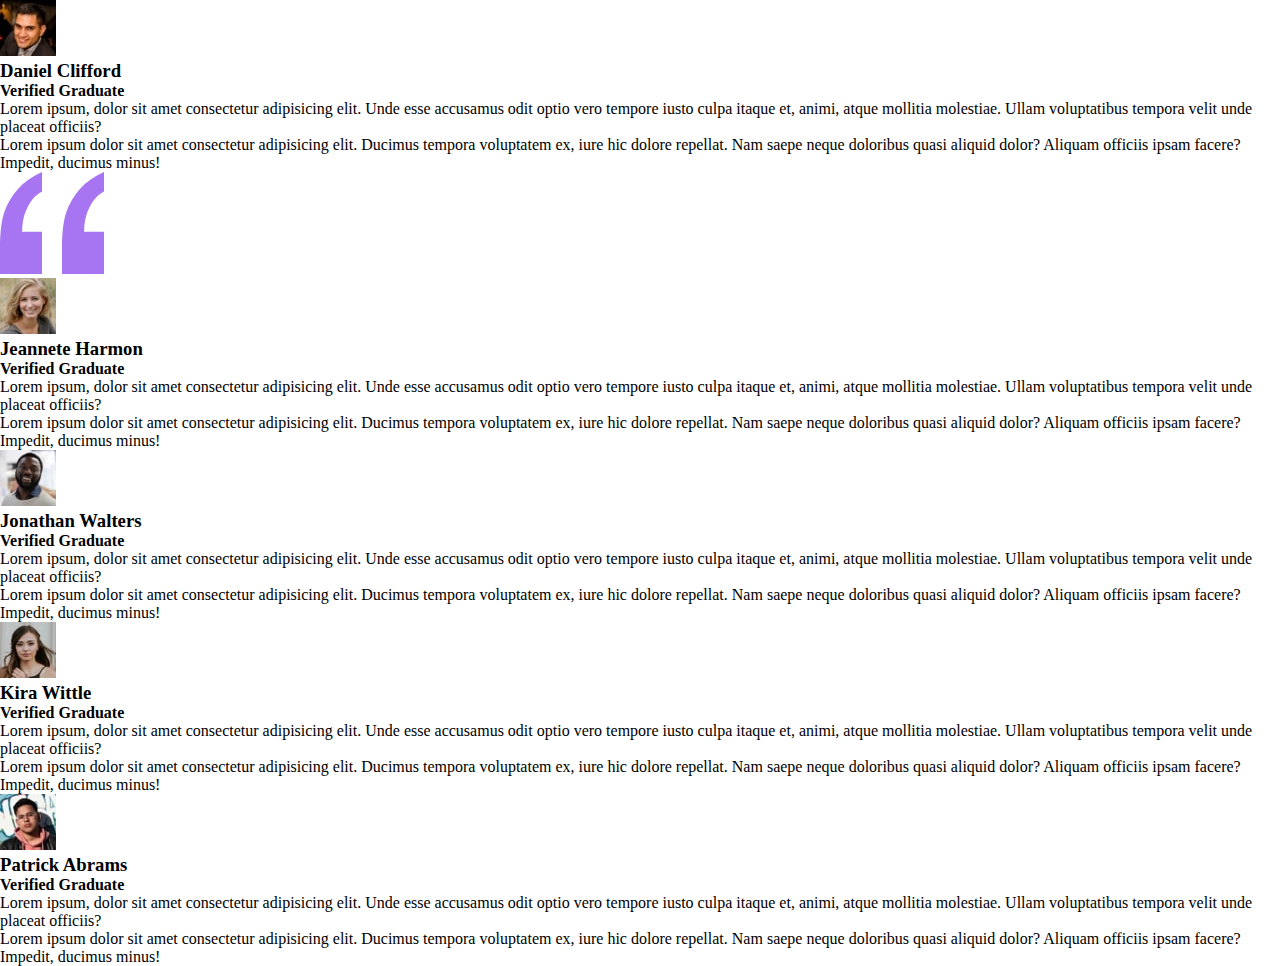
==== src/index.html @ 8eb5393e "primeira versao deste projeto, fiz apenas o HTML e as pastas" ====
<!DOCTYPE html>
<html lang="en">
<head>
    <meta charset="UTF-8">
    <meta name="viewport" content="width=device-width, initial-scale=1.0">
    <link rel="stylesheet" href="./css/reset.css">
    <link rel="stylesheet" href="./css/reponsive.css">
    <link rel="stylesheet" href="./css/style.css">

    <title>Questions and Answers</title>
</head>
<body>

    <main>
        <div>
            <img src="./images/image-daniel.jpg" alt="Daniel">
            <h3>Daniel Clifford</h3>
            <h4>Verified Graduate</h4>
            <p>Lorem ipsum, dolor sit amet consectetur adipisicing elit. Unde esse accusamus odit optio vero tempore iusto culpa itaque et, animi, atque mollitia molestiae. Ullam voluptatibus tempora velit unde placeat officiis?</p>
            <p>Lorem ipsum dolor sit amet consectetur adipisicing elit. Ducimus tempora voluptatem ex, iure hic dolore repellat. Nam saepe neque doloribus quasi aliquid dolor? Aliquam officiis ipsam facere? Impedit, ducimus minus!</p>
            <img src="./images/bg-pattern-quotation.svg" alt="Icon">
        </div>

        <div>
            <img src="./images/image-jeanette.jpg" alt="Jeanette">
            <h3>Jeannete Harmon</h3>
            <h4>Verified Graduate</h4>
            <p>Lorem ipsum, dolor sit amet consectetur adipisicing elit. Unde esse accusamus odit optio vero tempore iusto culpa itaque et, animi, atque mollitia molestiae. Ullam voluptatibus tempora velit unde placeat officiis?</p>
            <p>Lorem ipsum dolor sit amet consectetur adipisicing elit. Ducimus tempora voluptatem ex, iure hic dolore repellat. Nam saepe neque doloribus quasi aliquid dolor? Aliquam officiis ipsam facere? Impedit, ducimus minus!</p>
        </div>

        <div>
            <img src="./images/image-jonathan.jpg" alt="Jonathan">
            <h3>Jonathan Walters</h3>
            <h4>Verified Graduate</h4>
            <p>Lorem ipsum, dolor sit amet consectetur adipisicing elit. Unde esse accusamus odit optio vero tempore iusto culpa itaque et, animi, atque mollitia molestiae. Ullam voluptatibus tempora velit unde placeat officiis?</p>
            <p>Lorem ipsum dolor sit amet consectetur adipisicing elit. Ducimus tempora voluptatem ex, iure hic dolore repellat. Nam saepe neque doloribus quasi aliquid dolor? Aliquam officiis ipsam facere? Impedit, ducimus minus!</p>
        </div>

        <div>
            <img src="./images/image-kira.jpg" alt="Kira">
            <h3>Kira Wittle</h3>
            <h4>Verified Graduate</h4>
            <p>Lorem ipsum, dolor sit amet consectetur adipisicing elit. Unde esse accusamus odit optio vero tempore iusto culpa itaque et, animi, atque mollitia molestiae. Ullam voluptatibus tempora velit unde placeat officiis?</p>
            <p>Lorem ipsum dolor sit amet consectetur adipisicing elit. Ducimus tempora voluptatem ex, iure hic dolore repellat. Nam saepe neque doloribus quasi aliquid dolor? Aliquam officiis ipsam facere? Impedit, ducimus minus!</p>
        </div>

        <div>
            <img src="/src/images/image-patrick.jpg" alt="Patrick">
            <h3>Patrick Abrams</h3>
            <h4>Verified Graduate</h4>
            <p>Lorem ipsum, dolor sit amet consectetur adipisicing elit. Unde esse accusamus odit optio vero tempore iusto culpa itaque et, animi, atque mollitia molestiae. Ullam voluptatibus tempora velit unde placeat officiis?</p>
            <p>Lorem ipsum dolor sit amet consectetur adipisicing elit. Ducimus tempora voluptatem ex, iure hic dolore repellat. Nam saepe neque doloribus quasi aliquid dolor? Aliquam officiis ipsam facere? Impedit, ducimus minus!</p>
        </div>
    </main>
    
</body>
</html>
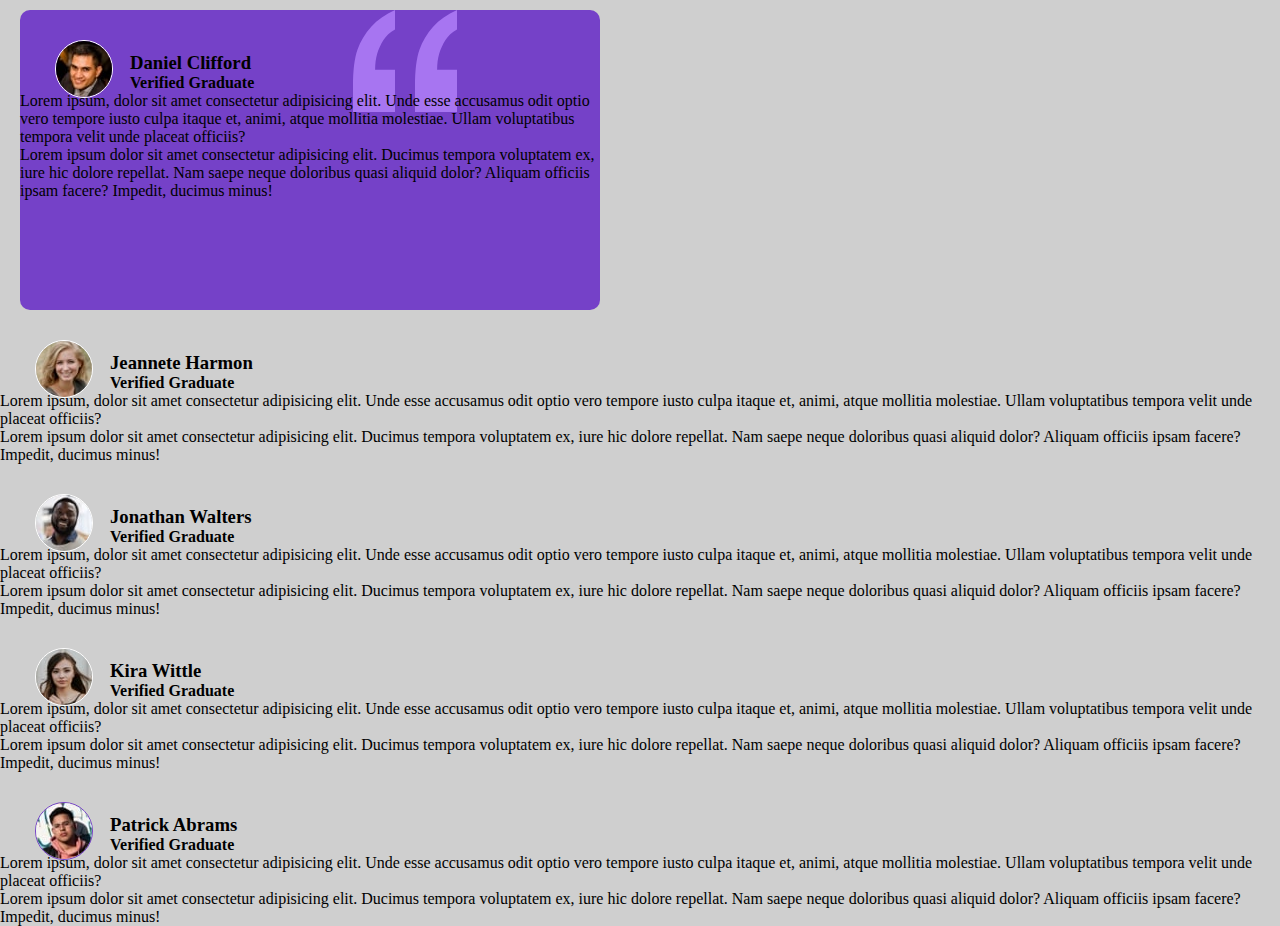
==== commit 28d2a3a2: "nomeei algumas classes e estilizei elas, estou testando nomear na ordem que vou fazendo" ====
--- a/src/index.html
+++ b/src/index.html
@@ -12,43 +12,52 @@
 <body>
 
     <main>
-        <div>
-            <img src="./images/image-daniel.jpg" alt="Daniel">
-            <h3>Daniel Clifford</h3>
-            <h4>Verified Graduate</h4>
-            <p>Lorem ipsum, dolor sit amet consectetur adipisicing elit. Unde esse accusamus odit optio vero tempore iusto culpa itaque et, animi, atque mollitia molestiae. Ullam voluptatibus tempora velit unde placeat officiis?</p>
-            <p>Lorem ipsum dolor sit amet consectetur adipisicing elit. Ducimus tempora voluptatem ex, iure hic dolore repellat. Nam saepe neque doloribus quasi aliquid dolor? Aliquam officiis ipsam facere? Impedit, ducimus minus!</p>
-            <img src="./images/bg-pattern-quotation.svg" alt="Icon">
-        </div>
-
-        <div>
-            <img src="./images/image-jeanette.jpg" alt="Jeanette">
-            <h3>Jeannete Harmon</h3>
-            <h4>Verified Graduate</h4>
+        <div class="box box-daniel">
+            <img class="photo" src="./images/image-daniel.jpg" alt="Daniel">
+            <div class="names">
+                <h3 class="name name-daniel">Daniel Clifford</h3>
+                <h4 class="verification">Verified Graduate</h4>
+            </div>
             <p>Lorem ipsum, dolor sit amet consectetur adipisicing elit. Unde esse accusamus odit optio vero tempore iusto culpa itaque et, animi, atque mollitia molestiae. Ullam voluptatibus tempora velit unde placeat officiis?</p>
             <p>Lorem ipsum dolor sit amet consectetur adipisicing elit. Ducimus tempora voluptatem ex, iure hic dolore repellat. Nam saepe neque doloribus quasi aliquid dolor? Aliquam officiis ipsam facere? Impedit, ducimus minus!</p>
         </div>
 
-        <div>
-            <img src="./images/image-jonathan.jpg" alt="Jonathan">
-            <h3>Jonathan Walters</h3>
-            <h4>Verified Graduate</h4>
+        <div class="box box-jeannete">
+            <img class="photo" src="./images/image-jeanette.jpg" alt="Jeanette">
+            <div class="names">
+                <h3>Jeannete Harmon</h3>
+                <h4>Verified Graduate</h4>
+            </div>
             <p>Lorem ipsum, dolor sit amet consectetur adipisicing elit. Unde esse accusamus odit optio vero tempore iusto culpa itaque et, animi, atque mollitia molestiae. Ullam voluptatibus tempora velit unde placeat officiis?</p>
             <p>Lorem ipsum dolor sit amet consectetur adipisicing elit. Ducimus tempora voluptatem ex, iure hic dolore repellat. Nam saepe neque doloribus quasi aliquid dolor? Aliquam officiis ipsam facere? Impedit, ducimus minus!</p>
         </div>
 
-        <div>
-            <img src="./images/image-kira.jpg" alt="Kira">
-            <h3>Kira Wittle</h3>
-            <h4>Verified Graduate</h4>
+        <div class="box box-jonathan">
+            <img class="photo" src="./images/image-jonathan.jpg" alt="Jonathan">
+            <div class="names">
+                <h3>Jonathan Walters</h3>
+                <h4>Verified Graduate</h4>
+            </div>
             <p>Lorem ipsum, dolor sit amet consectetur adipisicing elit. Unde esse accusamus odit optio vero tempore iusto culpa itaque et, animi, atque mollitia molestiae. Ullam voluptatibus tempora velit unde placeat officiis?</p>
             <p>Lorem ipsum dolor sit amet consectetur adipisicing elit. Ducimus tempora voluptatem ex, iure hic dolore repellat. Nam saepe neque doloribus quasi aliquid dolor? Aliquam officiis ipsam facere? Impedit, ducimus minus!</p>
         </div>
 
-        <div>
-            <img src="/src/images/image-patrick.jpg" alt="Patrick">
-            <h3>Patrick Abrams</h3>
-            <h4>Verified Graduate</h4>
+        <div class="box box-kira">
+            <img class="photo" src="./images/image-kira.jpg" alt="Kira">
+            <div class="names">
+                <h3>Kira Wittle</h3>
+                <h4>Verified Graduate</h4>
+            </div>
+            <p>Lorem ipsum, dolor sit amet consectetur adipisicing elit. Unde esse accusamus odit optio vero tempore iusto culpa itaque et, animi, atque mollitia molestiae. Ullam voluptatibus tempora velit unde placeat officiis?</p>
+            <p>Lorem ipsum dolor sit amet consectetur adipisicing elit. Ducimus tempora voluptatem ex, iure hic dolore repellat. Nam saepe neque doloribus quasi aliquid dolor? Aliquam officiis ipsam facere? Impedit, ducimus minus!</p>
+        </div>
+
+        <div class="box box-patrick">
+            <img class="photo photo-patrick" src="/src/images/image-patrick.jpg" alt="Patrick">
+            <div class="names">
+                <h3>Patrick Abrams</h3>
+                <h4>Verified Graduate</h4>
+            </div>
             <p>Lorem ipsum, dolor sit amet consectetur adipisicing elit. Unde esse accusamus odit optio vero tempore iusto culpa itaque et, animi, atque mollitia molestiae. Ullam voluptatibus tempora velit unde placeat officiis?</p>
             <p>Lorem ipsum dolor sit amet consectetur adipisicing elit. Ducimus tempora voluptatem ex, iure hic dolore repellat. Nam saepe neque doloribus quasi aliquid dolor? Aliquam officiis ipsam facere? Impedit, ducimus minus!</p>
         </div>
--- a/src/css/style.css
+++ b/src/css/style.css
@@ -0,0 +1,34 @@
+body {
+    background-color: hsl(0, 0%, 81%);
+}
+
+.box {
+    border-radius: 10px;
+}
+
+.box-daniel {
+    background-color: hsl(263, 55%, 52%);
+    width: 580px;
+    margin-left: 20px;
+    margin-top: 10px;
+    height: 300px;
+    background-image: url('./bg-pattern-quotation.svg');
+    background-repeat: no-repeat;
+    background-position: 70% 0%;
+}
+
+.photo {
+    border-radius: 50%;
+    border: 1px solid hsl(0, 0%, 100%);
+    margin-left: 35px;
+    margin-top: 30px;
+}
+
+.photo-patrick {
+    border: 1px solid hsl(263, 55%, 52%);
+}
+
+.names {
+    margin-left: 110px;
+    margin-top: -50px;
+}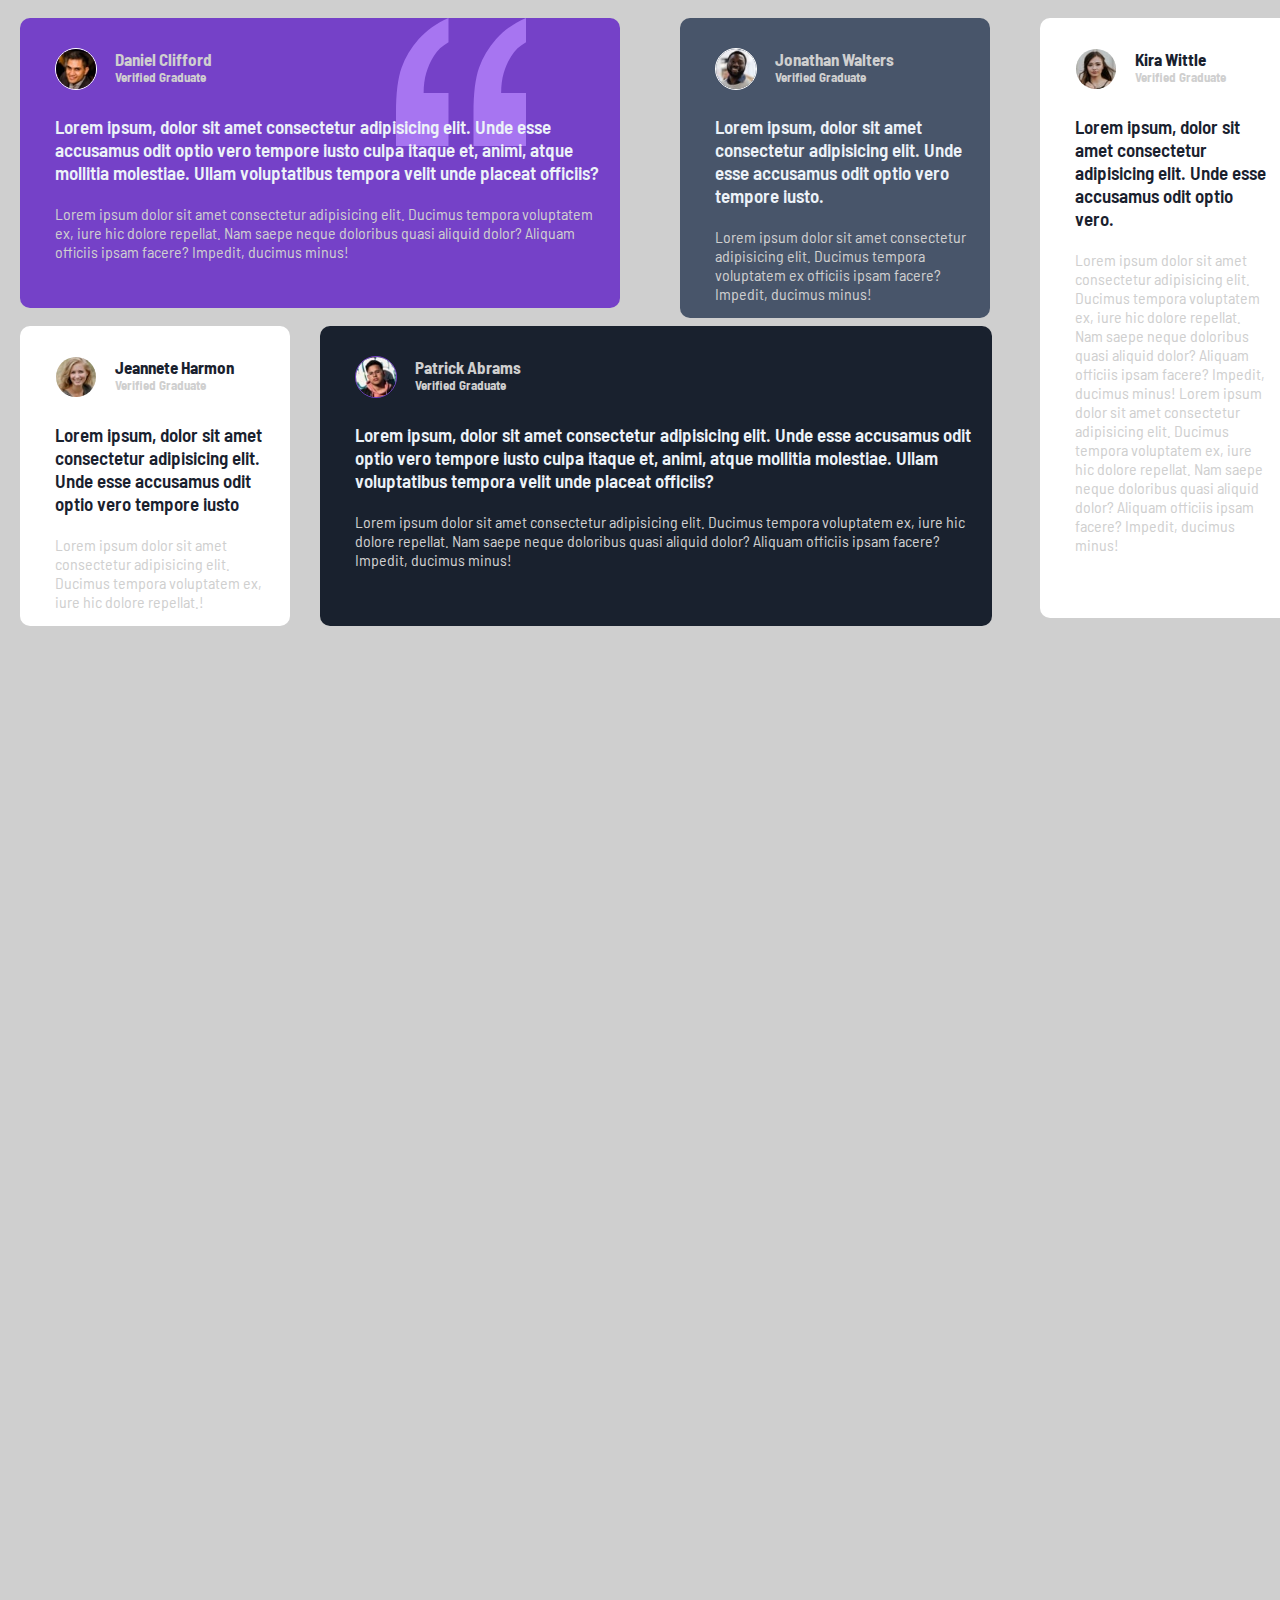
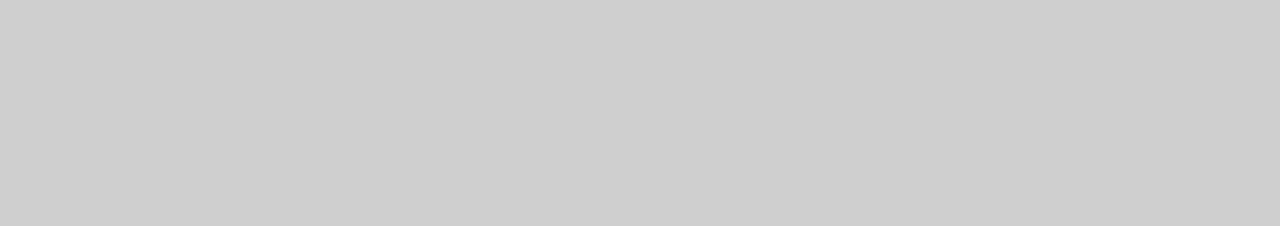
==== commit c889ca9b: "terminei a versao desktop" ====
--- a/src/index.html
+++ b/src/index.html
@@ -1,14 +1,21 @@
 <!DOCTYPE html>
 <html lang="en">
+
 <head>
     <meta charset="UTF-8">
     <meta name="viewport" content="width=device-width, initial-scale=1.0">
     <link rel="stylesheet" href="./css/reset.css">
     <link rel="stylesheet" href="./css/reponsive.css">
     <link rel="stylesheet" href="./css/style.css">
+    <link rel="preconnect" href="https://fonts.googleapis.com">
+    <link rel="preconnect" href="https://fonts.gstatic.com" crossorigin>
+    <link
+        href="https://fonts.googleapis.com/css2?family=Barlow+Semi+Condensed&family=Fraunces:opsz@9..144&family=Hanken+Grotesk&family=Montserrat&family=Pixelify+Sans&family=Rubik:wght@300;400;500;600&family=Secular+One&display=swap"
+        rel="stylesheet">
 
     <title>Questions and Answers</title>
 </head>
+
 <body>
 
     <main>
@@ -18,50 +25,68 @@
                 <h3 class="name name-daniel">Daniel Clifford</h3>
                 <h4 class="verification">Verified Graduate</h4>
             </div>
-            <p>Lorem ipsum, dolor sit amet consectetur adipisicing elit. Unde esse accusamus odit optio vero tempore iusto culpa itaque et, animi, atque mollitia molestiae. Ullam voluptatibus tempora velit unde placeat officiis?</p>
-            <p>Lorem ipsum dolor sit amet consectetur adipisicing elit. Ducimus tempora voluptatem ex, iure hic dolore repellat. Nam saepe neque doloribus quasi aliquid dolor? Aliquam officiis ipsam facere? Impedit, ducimus minus!</p>
+            <p class="title title-daniel">Lorem ipsum, dolor sit amet consectetur adipisicing elit. Unde esse accusamus
+                odit optio vero tempore iusto culpa itaque et, animi, atque mollitia molestiae. Ullam voluptatibus
+                tempora velit unde placeat officiis?</p>
+            <p class="content content-daniel">Lorem ipsum dolor sit amet consectetur adipisicing elit. Ducimus tempora
+                voluptatem ex, iure hic dolore repellat. Nam saepe neque doloribus quasi aliquid dolor? Aliquam officiis
+                ipsam facere? Impedit, ducimus minus!</p>
         </div>
 
         <div class="box box-jeannete">
             <img class="photo" src="./images/image-jeanette.jpg" alt="Jeanette">
             <div class="names">
-                <h3>Jeannete Harmon</h3>
-                <h4>Verified Graduate</h4>
+                <h3 class="name name-jeannete">Jeannete Harmon</h3>
+                <h4 class="verification">Verified Graduate</h4>
             </div>
-            <p>Lorem ipsum, dolor sit amet consectetur adipisicing elit. Unde esse accusamus odit optio vero tempore iusto culpa itaque et, animi, atque mollitia molestiae. Ullam voluptatibus tempora velit unde placeat officiis?</p>
-            <p>Lorem ipsum dolor sit amet consectetur adipisicing elit. Ducimus tempora voluptatem ex, iure hic dolore repellat. Nam saepe neque doloribus quasi aliquid dolor? Aliquam officiis ipsam facere? Impedit, ducimus minus!</p>
+            <p class="title title-jeannete">Lorem ipsum, dolor sit amet consectetur adipisicing elit. Unde esse
+                accusamus odit optio vero tempore iusto </p>
+            <p class="content content-jeannete">Lorem ipsum dolor sit amet consectetur adipisicing elit. Ducimus tempora
+                voluptatem ex, iure hic dolore repellat.!</p>
         </div>
 
         <div class="box box-jonathan">
             <img class="photo" src="./images/image-jonathan.jpg" alt="Jonathan">
             <div class="names">
-                <h3>Jonathan Walters</h3>
-                <h4>Verified Graduate</h4>
+                <h3 class="name name-jonathan">Jonathan Walters</h3>
+                <h4 class="verification">Verified Graduate</h4>
             </div>
-            <p>Lorem ipsum, dolor sit amet consectetur adipisicing elit. Unde esse accusamus odit optio vero tempore iusto culpa itaque et, animi, atque mollitia molestiae. Ullam voluptatibus tempora velit unde placeat officiis?</p>
-            <p>Lorem ipsum dolor sit amet consectetur adipisicing elit. Ducimus tempora voluptatem ex, iure hic dolore repellat. Nam saepe neque doloribus quasi aliquid dolor? Aliquam officiis ipsam facere? Impedit, ducimus minus!</p>
+            <p class="title title-jonathan">Lorem ipsum, dolor sit amet consectetur adipisicing elit. Unde esse
+                accusamus odit optio vero tempore iusto.</p>
+            <p class="content content-jonathan">Lorem ipsum dolor sit amet consectetur adipisicing elit. Ducimus tempora
+                voluptatem ex officiis ipsam facere? Impedit, ducimus minus!</p>
         </div>
 
         <div class="box box-kira">
             <img class="photo" src="./images/image-kira.jpg" alt="Kira">
             <div class="names">
-                <h3>Kira Wittle</h3>
-                <h4>Verified Graduate</h4>
+                <h3 class="name name-kira">Kira Wittle</h3>
+                <h4 class="verification">Verified Graduate</h4>
             </div>
-            <p>Lorem ipsum, dolor sit amet consectetur adipisicing elit. Unde esse accusamus odit optio vero tempore iusto culpa itaque et, animi, atque mollitia molestiae. Ullam voluptatibus tempora velit unde placeat officiis?</p>
-            <p>Lorem ipsum dolor sit amet consectetur adipisicing elit. Ducimus tempora voluptatem ex, iure hic dolore repellat. Nam saepe neque doloribus quasi aliquid dolor? Aliquam officiis ipsam facere? Impedit, ducimus minus!</p>
+            <p class="title title-kira">Lorem ipsum, dolor sit amet consectetur adipisicing elit. Unde esse accusamus
+                odit optio vero.</p>
+            <p class="content content-kira">Lorem ipsum dolor sit amet consectetur adipisicing elit. Ducimus tempora
+                voluptatem ex, iure hic dolore repellat. Nam saepe neque doloribus quasi aliquid dolor? Aliquam officiis
+                ipsam facere? Impedit, ducimus minus! Lorem ipsum dolor sit amet consectetur adipisicing elit. Ducimus
+                tempora voluptatem ex, iure hic dolore repellat. Nam saepe neque doloribus quasi aliquid dolor? Aliquam
+                officiis ipsam facere? Impedit, ducimus minus!</p>
         </div>
 
         <div class="box box-patrick">
             <img class="photo photo-patrick" src="/src/images/image-patrick.jpg" alt="Patrick">
             <div class="names">
-                <h3>Patrick Abrams</h3>
-                <h4>Verified Graduate</h4>
+                <h3 class="name name-patrick">Patrick Abrams</h3>
+                <h4 class="verification">Verified Graduate</h4>
             </div>
-            <p>Lorem ipsum, dolor sit amet consectetur adipisicing elit. Unde esse accusamus odit optio vero tempore iusto culpa itaque et, animi, atque mollitia molestiae. Ullam voluptatibus tempora velit unde placeat officiis?</p>
-            <p>Lorem ipsum dolor sit amet consectetur adipisicing elit. Ducimus tempora voluptatem ex, iure hic dolore repellat. Nam saepe neque doloribus quasi aliquid dolor? Aliquam officiis ipsam facere? Impedit, ducimus minus!</p>
+            <p class="title title-patrick">Lorem ipsum, dolor sit amet consectetur adipisicing elit. Unde esse accusamus
+                odit optio vero tempore iusto culpa itaque et, animi, atque mollitia molestiae. Ullam voluptatibus
+                tempora velit unde placeat officiis?</p>
+            <p class="content content-patrick">Lorem ipsum dolor sit amet consectetur adipisicing elit. Ducimus tempora
+                voluptatem ex, iure hic dolore repellat. Nam saepe neque doloribus quasi aliquid dolor? Aliquam officiis
+                ipsam facere? Impedit, ducimus minus!</p>
         </div>
     </main>
-    
+
 </body>
+
 </html>--- a/src/css/reponsive.css
+++ b/src/css/reponsive.css
@@ -0,0 +1,3 @@
+@media (max-width: 375px) {
+
+}--- a/src/css/style.css
+++ b/src/css/style.css
@@ -1,5 +1,7 @@
 body {
     background-color: hsl(0, 0%, 81%);
+    overflow: hidden;
+    font-family: 'Barlow Semi Condensed', sans-serif;
 }
 
 .box {
@@ -8,13 +10,14 @@
 
 .box-daniel {
     background-color: hsl(263, 55%, 52%);
-    width: 580px;
+    width: 600px;
     margin-left: 20px;
-    margin-top: 10px;
-    height: 300px;
+    margin-top: 18px;
+    height: 290px;
     background-image: url('./bg-pattern-quotation.svg');
     background-repeat: no-repeat;
-    background-position: 70% 0%;
+    background-position: 80% 0%;
+    background-size: 130px;
 }
 
 .photo {
@@ -22,6 +25,8 @@
     border: 1px solid hsl(0, 0%, 100%);
     margin-left: 35px;
     margin-top: 30px;
+    width: 40px;
+    height: 40px;
 }
 
 .photo-patrick {
@@ -29,6 +34,133 @@
 }
 
 .names {
-    margin-left: 110px;
-    margin-top: -50px;
+    margin-left: 95px;
+    margin-top: -44px;
+}
+
+.name {
+    font-size: 14px;
+}
+
+.verification {
+    font-size: 13px;
+}
+
+.title {
+    margin-top: 30px;
+    margin-left: 35px;
+}
+
+.content {
+    margin-top: 20px;
+    margin-left: 35px;
+}
+
+.title-daniel {
+    margin-right: 15px;
+}
+
+.content-daniel {
+    margin-top: 20px;
+    margin-left: 35px;
+    margin-right: 15px;
+}
+
+.box-jeannete {
+    background-color: hsl(0, 0%, 100%);
+    width: 270px;
+    height: 300px;
+    margin-left: 20px;
+    margin-top: 18px;
+}
+
+.title-jeannete {
+    margin-right: 15px;
+}
+
+.content-jeannete {
+    margin-right: 15px;
+}
+
+.box-jonathan {
+    background-color: hsl(217, 19%, 35%);
+    width: 310px;
+    height: 300px;
+    position: relative;
+    top: -608px;
+    margin-left: 680px;
+}
+
+.title-jonathan {
+    margin-right: 15px;
+}
+
+.content-jonathan {
+    margin-right: 15px;
+}
+
+.box-kira {
+    background-color: hsl(0, 0%, 100%);
+    position: relative;
+    margin-left: 1040px;
+    width: 250px;
+    height: 600px;
+    top: -908px;
+}
+
+.title-kira {
+    margin-right: 15px;
+}
+
+.content-kira {
+    margin-right: 25px;
+}
+
+.box-patrick {
+    background-color: hsl(219, 29%, 14%);
+    position: relative;
+    top: -1200px;
+    width: 672px;
+    height: 300px;
+    margin-left: 320px;
+}
+
+.photo-patrick {
+    border: 1px solid hsl(263, 55%, 52%);
+}
+
+.content {
+    color: hsl(0, 0%, 81%);
+}
+
+.verification {
+    color: hsl(0, 0%, 81%);
+}
+
+.name {
+    color: hsl(0, 0%, 81%);
+    font-weight: bold;
+    font-size: 17px;
+}
+
+.title {
+    font-size: 19px;
+    font-weight: 600;
+    color: hsl(210, 46%, 95%);
+}
+
+.title-jeannete {
+    color: hsl(219, 29%, 14%);
+}
+
+.name-jeannete {
+    color: hsl(219, 29%, 14%);
+}
+
+.title-kira {
+    color: hsl(219, 29%, 14%);
+}
+
+.name-kira {
+    color: hsl(219, 29%, 14%);
 }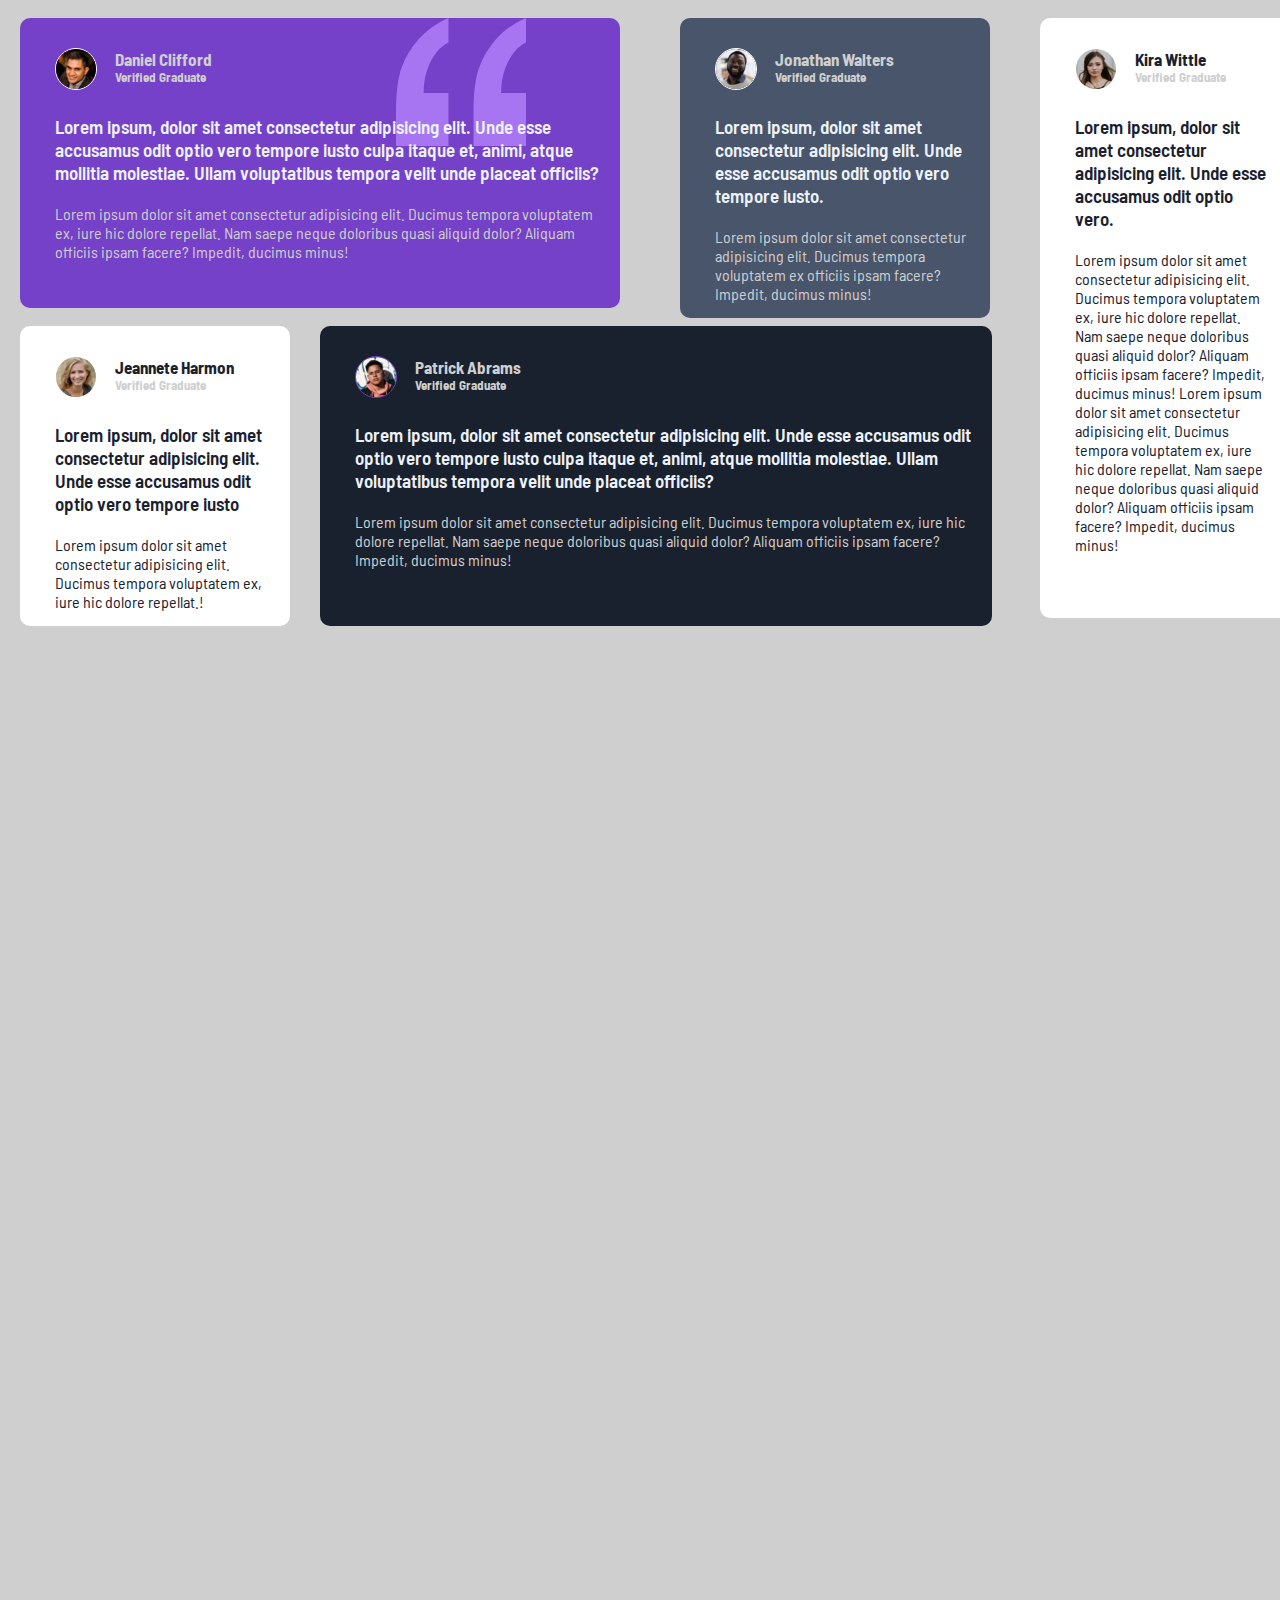
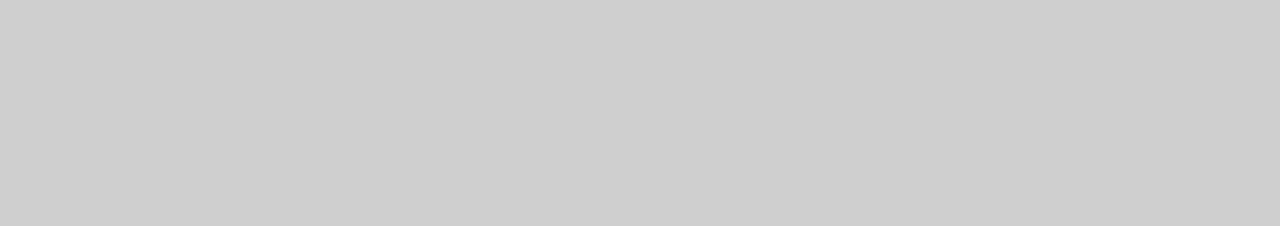
==== commit b46116ad: "responsivo criado, codigo style e responsivo reorganizados e projeto 'finalizado'" ====
--- a/src/index.html
+++ b/src/index.html
@@ -5,8 +5,8 @@
     <meta charset="UTF-8">
     <meta name="viewport" content="width=device-width, initial-scale=1.0">
     <link rel="stylesheet" href="./css/reset.css">
+    <link rel="stylesheet" href="./css/style.css">
     <link rel="stylesheet" href="./css/reponsive.css">
-    <link rel="stylesheet" href="./css/style.css">
     <link rel="preconnect" href="https://fonts.googleapis.com">
     <link rel="preconnect" href="https://fonts.gstatic.com" crossorigin>
     <link
--- a/src/css/style.css
+++ b/src/css/style.css
@@ -6,6 +6,45 @@
 
 .box {
     border-radius: 10px;
+}
+
+.names {
+    margin-left: 95px;
+    margin-top: -44px;
+}
+
+.name {
+    color: hsl(0, 0%, 81%);
+    font-weight: bold;
+    font-size: 17px;
+}
+
+.verification {
+    font-size: 13px;
+    color: hsl(0, 0%, 81%);
+}
+
+.title {
+    margin-top: 30px;
+    margin-left: 35px;
+    font-size: 19px;
+    font-weight: 600;
+    color: hsl(210, 46%, 95%);
+}
+
+.content {
+    margin-top: 20px;
+    margin-left: 35px;
+    color: hsl(0, 0%, 81%);
+}
+
+.photo {
+    border-radius: 50%;
+    border: 1px solid hsl(0, 0%, 100%);
+    margin-left: 35px;
+    margin-top: 30px;
+    width: 40px;
+    height: 40px;
 }
 
 .box-daniel {
@@ -20,49 +59,11 @@
     background-size: 130px;
 }
 
-.photo {
-    border-radius: 50%;
-    border: 1px solid hsl(0, 0%, 100%);
-    margin-left: 35px;
-    margin-top: 30px;
-    width: 40px;
-    height: 40px;
-}
-
-.photo-patrick {
-    border: 1px solid hsl(263, 55%, 52%);
-}
-
-.names {
-    margin-left: 95px;
-    margin-top: -44px;
-}
-
-.name {
-    font-size: 14px;
-}
-
-.verification {
-    font-size: 13px;
-}
-
-.title {
-    margin-top: 30px;
-    margin-left: 35px;
-}
-
-.content {
-    margin-top: 20px;
-    margin-left: 35px;
-}
-
 .title-daniel {
     margin-right: 15px;
 }
 
 .content-daniel {
-    margin-top: 20px;
-    margin-left: 35px;
     margin-right: 15px;
 }
 
@@ -74,12 +75,18 @@
     margin-top: 18px;
 }
 
+.name-jeannete {
+    color: hsl(219, 29%, 14%);
+}
+
 .title-jeannete {
     margin-right: 15px;
+    color: hsl(219, 29%, 14%);
 }
 
 .content-jeannete {
     margin-right: 15px;
+    color: hsl(219, 29%, 14%);
 }
 
 .box-jonathan {
@@ -108,12 +115,18 @@
     top: -908px;
 }
 
+.name-kira {
+    color: hsl(219, 29%, 14%);
+}
+
 .title-kira {
     margin-right: 15px;
+    color: hsl(219, 29%, 14%);
 }
 
 .content-kira {
     margin-right: 25px;
+    color: hsl(219, 29%, 14%);
 }
 
 .box-patrick {
@@ -127,40 +140,4 @@
 
 .photo-patrick {
     border: 1px solid hsl(263, 55%, 52%);
-}
-
-.content {
-    color: hsl(0, 0%, 81%);
-}
-
-.verification {
-    color: hsl(0, 0%, 81%);
-}
-
-.name {
-    color: hsl(0, 0%, 81%);
-    font-weight: bold;
-    font-size: 17px;
-}
-
-.title {
-    font-size: 19px;
-    font-weight: 600;
-    color: hsl(210, 46%, 95%);
-}
-
-.title-jeannete {
-    color: hsl(219, 29%, 14%);
-}
-
-.name-jeannete {
-    color: hsl(219, 29%, 14%);
-}
-
-.title-kira {
-    color: hsl(219, 29%, 14%);
-}
-
-.name-kira {
-    color: hsl(219, 29%, 14%);
 }--- a/src/css/reponsive.css
+++ b/src/css/reponsive.css
@@ -1,3 +1,50 @@
 @media (max-width: 375px) {
 
+    body {
+        overflow: scroll;
+    }
+
+    .box {
+        width: 300px;
+        margin-left: 22px;
+        margin-right: 8px;
+    }
+
+    .box-daniel {
+        height: 440px;
+    }
+
+    .box-jeannete {
+        position: relative;
+        top: 370px;
+        height: 320px;
+    }
+
+    .box-jonathan {
+        position: relative;
+        margin-top: 300px;
+        height: 325px;
+    }
+
+    .box-kira {
+        position: relative;
+        top: 255px;
+        margin-bottom: -160px;
+        height: 500px;
+    }
+
+    .box-patrick {
+        position: relative;
+        top: -560px;
+        height: 440px;
+    }
+
+    .title-patrick {
+        margin-right: 10px;
+    }
+
+    .content-patrick {
+        margin-right: 20px;
+    }
+
 }